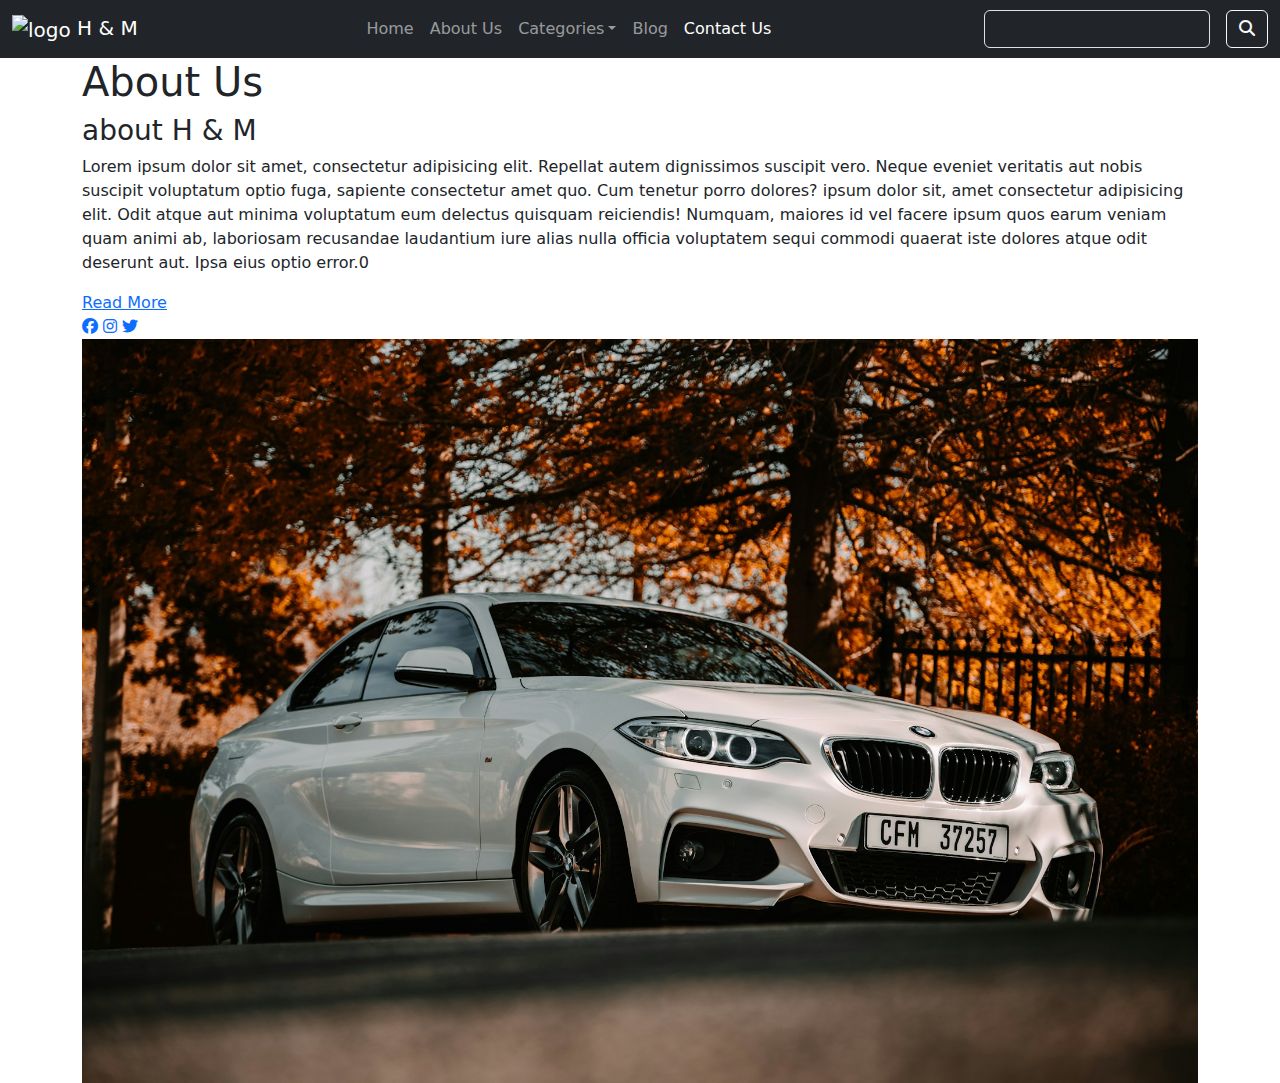
==== about-us.html @ 90c3c9a3 "Add files via upload" ====
<!DOCTYPE html>
<html lang="en">
<head>
    <meta charset="UTF-8">
    <meta name="viewport" content="width=device-width, initial-scale=1.0">
    <title>About-us</title>
    <link rel="stylesheet" href="Assets/CSS//bootstrap.min.css">
    <link rel="stylesheet" href="Assets/CSS/style.css">
    <link rel="stylesheet" href="Assets/fontawesome/css/all.css">
</head>

<body>
        <!-- Navbar Starts -->
        <section>
            <nav class="navbar navbar-expand-md navbar-dark bg-dark">
                <div class="container-fluid">
                    <a class="navbar-brand" href="#">
                        <img src="assets/Images/robin-vet-q6LFMQ6wVZ0-unsplash.jpg" width="50" alt="logo">
                        H & M
                    </a>
                    <button class="navbar-toggler d-lg-none" type="button" data-bs-toggle="collapse"
                        data-bs-target="#collapsibleNavId" aria-controls="collapsibleNavId" aria-expanded="false"
                        aria-label="Toggle navigation">
                        <span class="fa-solid fa-bars"></span>
                    </button>
                    <div class="collapse navbar-collapse" id="collapsibleNavId">
                        <ul class="navbar-nav mx-auto mt-2 mt-lg-0">
                            <li class="nav-item">
                                <a class="nav-link " href="index.html" aria-current="page">Home
                                    <span class="visually-hidden">(current)</span></a>
                            </li>
                            <li class="nav-item">
                                <a class="nav-link" href="#">About Us</a>
                            </li>
                            <li class="nav-item dropdown">
                                <a class="nav-link dropdown-toggle" href="#" id="dropdownId" data-bs-toggle="dropdown"
                                    aria-haspopup="true" aria-expanded="false">Categories</a>
                                <div class="dropdown-menu" aria-labelledby="dropdownId">
                                    <a class="dropdown-item" href="#">Super Cars</a>
                                    <a class="dropdown-item" href="#">Mini Vans</a>
                                </div>
                            </li>
                            <li class="nav-item">
                                <a class="nav-link" href="#">Blog</a>
                            </li>
                            <li class="nav-item">
                                <a class="nav-link active" href="contact.html">Contact Us</a>
                            </li>
                        </ul>
                        <form class="d-flex my-2 my-lg-0">
                            <input class="form-control me-sm-2 bg-transparent text-white" type="text"
                                placeholder="Search" />
                            <button class="btn btn-outline-light my-2 my-sm-0 ms-2" type="submit">
                                <i class="fa-solid fa-search"></i>
                            </button>
                        </form>
                    </div>
                </div>
            </nav>
    
        </section>
        <!--  Navbar Ends -->
    
    <div class="section">
        <div class="container">
            <div class="content-section">
                <div class="title">
                    <h1>About Us </h1>
                </div>
                    <div class="content">
                        <h3>about H & M</h3>
                        <P>Lorem ipsum dolor sit amet, consectetur adipisicing elit. Repellat autem dignissimos suscipit vero. Neque eveniet veritatis aut nobis suscipit voluptatum optio fuga, sapiente consectetur amet quo. Cum tenetur porro dolores? ipsum dolor sit, amet consectetur adipisicing elit. Odit atque aut minima voluptatum eum delectus quisquam reiciendis! Numquam, maiores id vel facere ipsum quos earum veniam quam animi ab, laboriosam recusandae laudantium iure alias nulla officia voluptatem sequi commodi quaerat iste dolores atque odit deserunt aut. Ipsa eius optio error.0</P>
                        <div class="button">
                            <a href="">Read More</a>
                        </div>

                    </div>
                    <div class="social">
                        <a href=""><i class="fa-brands fa-facebook"></i></a>
                        <a href=""><i class="fa-brands fa-instagram"></i></a>
                        <a href=""><i class="fa-brands fa-twitter"></i></a>
                    </div>
            </div>
            <div class="image-section">
                <img src="Assets/Images/stephan-louis-mN8H_fe040Y-unsplash.jpg" width="100% ">

            </div>
        </div>

    </div>

    <!-- footer starts  -->
        
    <!-- footer ends-->
</body>
</html>
---- Assets/CSS/style.css ----
.first-slider .carousel-indicators li{
    list-style: none;
    width: 10px;
    height: 10px;
    border-radius: 50%;
}

.first-slider img{
    height: 30rem;
    object-fit: cover;
    object-position: center;
    filter: brightness(60%);
}
.first-slider .carousel-caption{
    text-align:right;
    bottom: 20%;
}
.card{
    overflow: hidden;

}
.card-body{
    overflow: hidden;
}
.card img{
    object-fit: cover;
    object-position: center;
}
.card img:hover{
    scale:1.1;
    rotate:1deg;
    overflow: hidden;
}
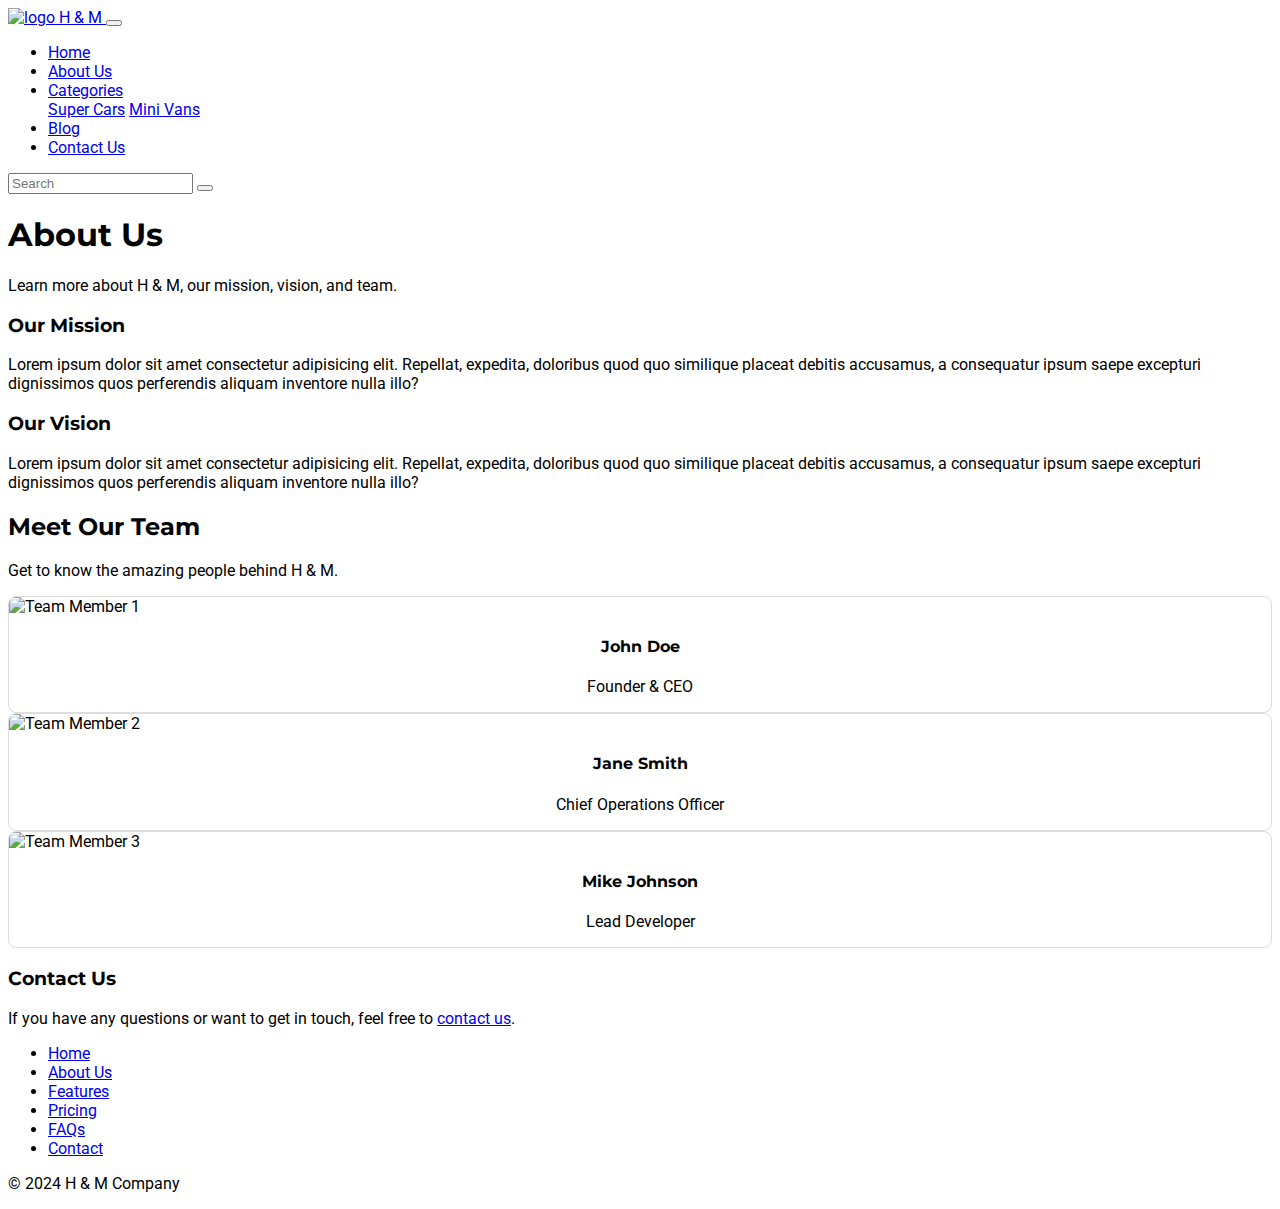
==== commit 877a06f1: "Add files via upload" ====
--- a/about-us.html
+++ b/about-us.html
@@ -1,96 +1,170 @@
 <!DOCTYPE html>
 <html lang="en">
+
 <head>
     <meta charset="UTF-8">
     <meta name="viewport" content="width=device-width, initial-scale=1.0">
-    <title>About-us</title>
-    <link rel="stylesheet" href="Assets/CSS//bootstrap.min.css">
-    <link rel="stylesheet" href="Assets/CSS/style.css">
-    <link rel="stylesheet" href="Assets/fontawesome/css/all.css">
+    <title>About Us - H & M</title>
+    <link rel="stylesheet" href="assets/css/bootstrap.min.css">
+    <link rel="stylesheet" href="assets/fontawesome/css/all.css">
+    <link rel="icon" href="assets/images/h_and_m-removebg-preview.png">
+    <link rel="stylesheet" href="assets/css/style.css">
+    <link href="https://fonts.googleapis.com/css2?family=Roboto:wght@400;700&family=Montserrat:wght@400;700&display=swap" rel="stylesheet">
+    <style>
+        body {
+            font-family: 'Roboto', sans-serif;
+        }
+        h1, h2, h3, h4, h5, h6 {
+            font-family: 'Montserrat', sans-serif;
+        }
+        .team-member {
+            border: 1px solid #ddd;
+            border-radius: 8px;
+            overflow: hidden;
+        }
+
+        .team-member img {
+            width: 100%;
+            height: 200px;
+            object-fit: cover;
+        }
+
+        .team-member .card-body {
+            text-align: center;
+        }
+    </style>
 </head>
 
 <body>
-        <!-- Navbar Starts -->
-        <section>
-            <nav class="navbar navbar-expand-md navbar-dark bg-dark">
-                <div class="container-fluid">
-                    <a class="navbar-brand" href="#">
-                        <img src="assets/Images/robin-vet-q6LFMQ6wVZ0-unsplash.jpg" width="50" alt="logo">
-                        H & M
-                    </a>
-                    <button class="navbar-toggler d-lg-none" type="button" data-bs-toggle="collapse"
-                        data-bs-target="#collapsibleNavId" aria-controls="collapsibleNavId" aria-expanded="false"
-                        aria-label="Toggle navigation">
-                        <span class="fa-solid fa-bars"></span>
+    <!-- Navbar Starts -->
+    <nav class="navbar navbar-expand-md navbar-dark bg-dark fixed-top">
+        <div class="container-fluid">
+            <a class="navbar-brand" href="#">
+                <img src="assets/Images/robin-vet-q6LFMQ6wVZ0-unsplash.jpg" width="50" alt="logo">
+                H & M
+            </a>
+            <button class="navbar-toggler d-lg-none" type="button" data-bs-toggle="collapse"
+                data-bs-target="#collapsibleNavId" aria-controls="collapsibleNavId" aria-expanded="false"
+                aria-label="Toggle navigation">
+                <span class="fa-solid fa-bars"></span>
+            </button>
+            <div class="collapse navbar-collapse" id="collapsibleNavId">
+                <ul class="navbar-nav mx-auto mt-2 mt-lg-0">
+                    <li class="nav-item">
+                        <a class="nav-link" href="index.html">Home</a>
+                    </li>
+                    <li class="nav-item">
+                        <a class="nav-link active" href="about-us.html" aria-current="page">About Us</a>
+                    </li>
+                    <li class="nav-item dropdown">
+                        <a class="nav-link dropdown-toggle" href="#" id="dropdownId" data-bs-toggle="dropdown"
+                            aria-haspopup="true" aria-expanded="false">Categories</a>
+                        <div class="dropdown-menu" aria-labelledby="dropdownId">
+                            <a class="dropdown-item" href="#">Super Cars</a>
+                            <a class="dropdown-item" href="#">Mini Vans</a>
+                        </div>
+                    </li>
+                    <li class="nav-item">
+                        <a class="nav-link" href="#">Blog</a>
+                    </li>
+                    <li class="nav-item">
+                        <a class="nav-link" href="contact-us.html">Contact Us</a>
+                    </li>
+                </ul>
+                <form class="d-flex my-2 my-lg-0">
+                    <input class="form-control me-sm-2 bg-transparent text-white" type="text" placeholder="Search" />
+                    <button class="btn btn-outline-light my-2 my-sm-0 ms-2" type="submit">
+                        <i class="fa-solid fa-search"></i>
                     </button>
-                    <div class="collapse navbar-collapse" id="collapsibleNavId">
-                        <ul class="navbar-nav mx-auto mt-2 mt-lg-0">
-                            <li class="nav-item">
-                                <a class="nav-link " href="index.html" aria-current="page">Home
-                                    <span class="visually-hidden">(current)</span></a>
-                            </li>
-                            <li class="nav-item">
-                                <a class="nav-link" href="#">About Us</a>
-                            </li>
-                            <li class="nav-item dropdown">
-                                <a class="nav-link dropdown-toggle" href="#" id="dropdownId" data-bs-toggle="dropdown"
-                                    aria-haspopup="true" aria-expanded="false">Categories</a>
-                                <div class="dropdown-menu" aria-labelledby="dropdownId">
-                                    <a class="dropdown-item" href="#">Super Cars</a>
-                                    <a class="dropdown-item" href="#">Mini Vans</a>
-                                </div>
-                            </li>
-                            <li class="nav-item">
-                                <a class="nav-link" href="#">Blog</a>
-                            </li>
-                            <li class="nav-item">
-                                <a class="nav-link active" href="contact.html">Contact Us</a>
-                            </li>
-                        </ul>
-                        <form class="d-flex my-2 my-lg-0">
-                            <input class="form-control me-sm-2 bg-transparent text-white" type="text"
-                                placeholder="Search" />
-                            <button class="btn btn-outline-light my-2 my-sm-0 ms-2" type="submit">
-                                <i class="fa-solid fa-search"></i>
-                            </button>
-                        </form>
-                    </div>
-                </div>
-            </nav>
-    
-        </section>
-        <!--  Navbar Ends -->
-    
-    <div class="section">
-        <div class="container">
-            <div class="content-section">
-                <div class="title">
-                    <h1>About Us </h1>
-                </div>
-                    <div class="content">
-                        <h3>about H & M</h3>
-                        <P>Lorem ipsum dolor sit amet, consectetur adipisicing elit. Repellat autem dignissimos suscipit vero. Neque eveniet veritatis aut nobis suscipit voluptatum optio fuga, sapiente consectetur amet quo. Cum tenetur porro dolores? ipsum dolor sit, amet consectetur adipisicing elit. Odit atque aut minima voluptatum eum delectus quisquam reiciendis! Numquam, maiores id vel facere ipsum quos earum veniam quam animi ab, laboriosam recusandae laudantium iure alias nulla officia voluptatem sequi commodi quaerat iste dolores atque odit deserunt aut. Ipsa eius optio error.0</P>
-                        <div class="button">
-                            <a href="">Read More</a>
-                        </div>
+                </form>
+            </div>
+        </div>
+    </nav>
+    <!-- Navbar Ends -->
 
-                    </div>
-                    <div class="social">
-                        <a href=""><i class="fa-brands fa-facebook"></i></a>
-                        <a href=""><i class="fa-brands fa-instagram"></i></a>
-                        <a href=""><i class="fa-brands fa-twitter"></i></a>
-                    </div>
+    <!-- About Us Section -->
+    <section class="container my-5 py-5">
+        <div class="row">
+            <div class="col-md-12 text-center mb-4">
+                <h1 class="display-4">About Us</h1>
+                <p class="lead">Learn more about H & M, our mission, vision, and team.</p>
             </div>
-            <div class="image-section">
-                <img src="Assets/Images/stephan-louis-mN8H_fe040Y-unsplash.jpg" width="100% ">
-
+            <div class="col-md-6">
+                <h3>Our Mission</h3>
+                <p>Lorem ipsum dolor sit amet consectetur adipisicing elit. Repellat, expedita, doloribus quod quo
+                    similique placeat debitis accusamus, a consequatur ipsum saepe excepturi dignissimos quos perferendis
+                    aliquam inventore nulla illo?</p>
+            </div>
+            <div class="col-md-6">
+                <h3>Our Vision</h3>
+                <p>Lorem ipsum dolor sit amet consectetur adipisicing elit. Repellat, expedita, doloribus quod quo
+                    similique placeat debitis accusamus, a consequatur ipsum saepe excepturi dignissimos quos perferendis
+                    aliquam inventore nulla illo?</p>
             </div>
         </div>
 
-    </div>
+        <div class="row my-5">
+            <div class="col-md-12 text-center mb-4">
+                <h2>Meet Our Team</h2>
+                <p class="lead">Get to know the amazing people behind H & M.</p>
+            </div>
+            <div class="col-md-4 mb-4">
+                <div class="card team-member">
+                    <img src="assets/Images/hayes-potter-teTQy_ObjXs-unsplash.jpg" style="object-fit:cover; object-position:top;" alt="Team Member 1">
+                    <div class="card-body">
+                        <h4 class="card-title">John Doe</h4>
+                        <p class="card-text">Founder & CEO</p>
+                    </div>
+                </div>
+            </div>
+            <div class="col-md-4 mb-4">
+                <div class="card team-member">
+                    <img src="assets/Images/denys-nevozhai-QD-8l-8_uJg-unsplash.jpg
+                    " style="object-fit:cover; object-position:top;" alt="Team Member 2">
+                    <div class="card-body">
+                        <h4 class="card-title">Jane Smith</h4>
+                        <p class="card-text">Chief Operations Officer</p>
+                    </div>
+                </div>
+            </div>
+            <div class="col-md-4 mb-4">
+                <div class="card team-member">
+                    <img src="assets/Images/denys-nevozhai-QD-8l-8_uJg-unsplash.jpg" style="object-fit:cover; object-position:top;" alt="Team Member 3">
+                    <div class="card-body">
+                        <h4 class="card-title">Mike Johnson</h4>
+                        <p class="card-text">Lead Developer</p>
+                    </div>
+                </div>
+            </div>
+        </div>
 
-    <!-- footer starts  -->
-        
-    <!-- footer ends-->
+        <div class="row">
+            <div class="col-md-12 text-center">
+                <h3>Contact Us</h3>
+                <p>If you have any questions or want to get in touch, feel free to <a href="contact-us.html
+                    ">contact us</a>.</p>
+            </div>
+        </div>
+    </section>
+    <!-- About Us Section Ends -->
+
+    <!-- Footer Starts -->
+    <section class="container-fluid bg-dark text-white py-3">
+        <footer class="text-center">
+            <ul class="nav justify-content-center border-bottom pb-3 mb-3">
+                <li class="nav-item"><a href="index.html" class="nav-link text-white">Home</a></li>
+                <li class="nav-item"><a href="about-us.html" class="nav-link text-white">About Us</a></li>
+                <li class="nav-item"><a href="#" class="nav-link text-white">Features</a></li>
+                <li class="nav-item"><a href="#" class="nav-link text-white">Pricing</a></li>
+                <li class="nav-item"><a href="#" class="nav-link text-white">FAQs</a></li>
+                <li class="nav-item"><a href="contact.html" class="nav-link text-white">Contact</a></li>
+            </ul>
+            <p class="text-center text-white">© 2024 H & M Company</p>
+        </footer>
+    </section>
+    <!-- Footer Ends -->
+
+    <script src="assets/js/bootstrap.bundle.min.js"></script>
 </body>
+
 </html>